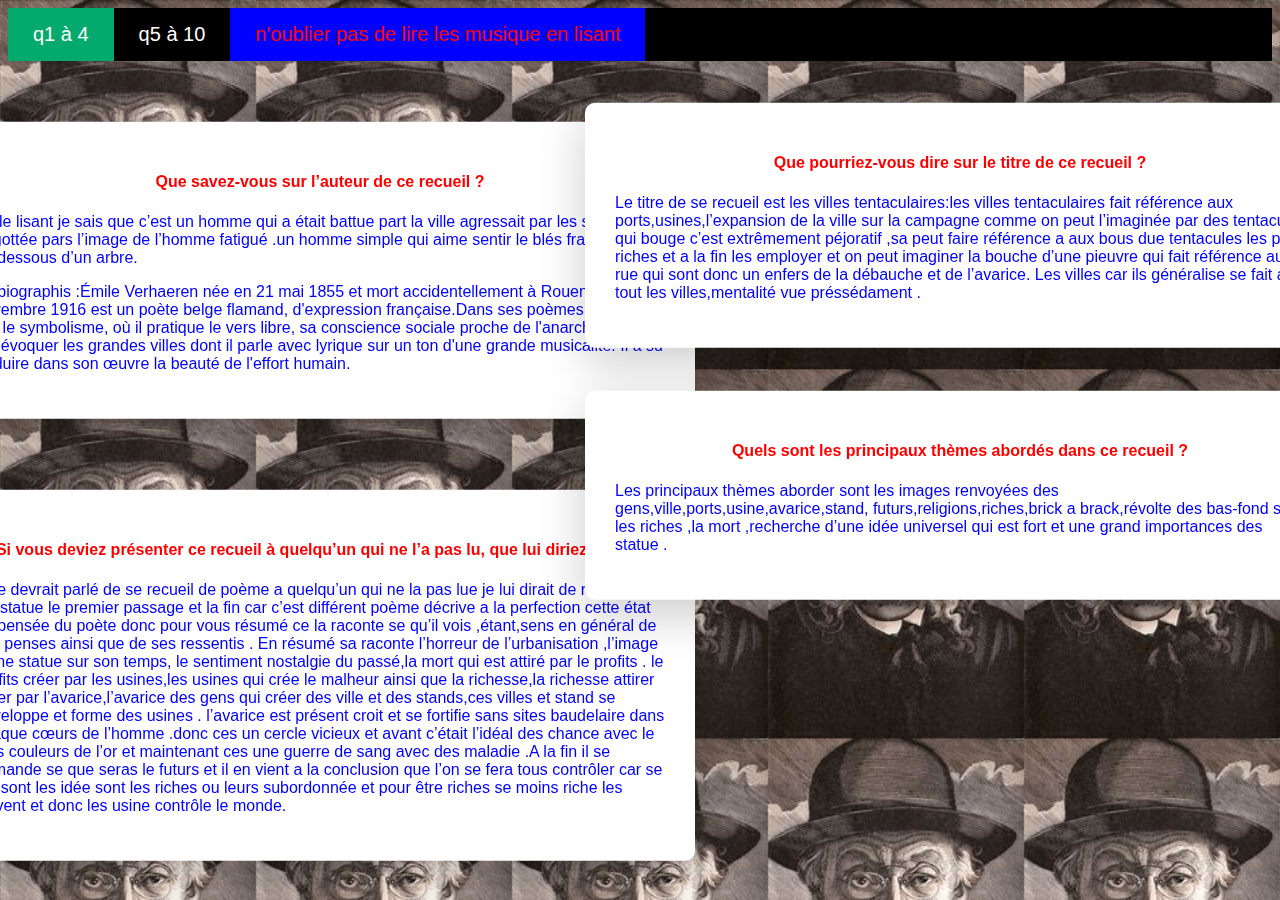
==== index.html @ 71045d82 "Add files via upload" ====
<!DOCTYPE html>
<!--
Click nbfs://nbhost/SystemFileSystem/Templates/Licenses/license-default.txt to change this license
Click nbfs://nbhost/SystemFileSystem/Templates/Other/html.html to edit this template
-->
<html>
    <head>
        <title>TODO supply a title</title>
        <meta charset="UTF-8">
        <meta name="viewport" content="width=device-width, initial-scale=1.0">
        <link href="lien.css" rel="stylesheet" type="text/css"/>
    </head>
    <body class="fon"> 
        <div class="topnav">
            <a class="active" href="index.html">q1 à 4</a> 
            <a href="suivent.html">q5 à 10</a>
           
            <a style="color:red;background-color:blue ;"> n'oublier pas de lire les musique en lisant</a>
            
        </div>
        
        <div class="container" style="top:30% ;left:25%"><h4 style="color: red;text-align: center"> Que savez-vous sur l’auteur de ce recueil ? </h4><p> En le lisant je sais que c’est un homme qui a était battue part la ville agressait par les sons dégottée pars l’image de l’homme fatigué .un homme simple qui aime sentir le blés frai ,dormir en dessous d’un arbre.<p>
            <p>La biographis :Émile Verhaeren née en 21 mai 1855 et mort accidentellement à Rouen le 27 novembre 1916 est un poète belge flamand, d'expression française.Dans ses poèmes influencés par le symbolisme, où il pratique le vers libre, sa conscience sociale proche de l'anarchisme lui fait évoquer les grandes villes dont il parle avec lyrique sur un ton d'une grande musicalité. Il a su traduire dans son œuvre la beauté de l'effort humain.
            </p></div>
        <div class="container" style="top:75% ;left:25%"><h4 style="color: red;text-align: center">Si vous deviez présenter ce recueil à quelqu’un qui ne l’a pas lu, que lui diriez-vous ? </h4><p> Si je devrait parlé de se recueil de poème  a quelqu’un qui ne la pas lue je lui dirait de regarder les statue le premier passage et la fin car c’est différent  poème décrive a la perfection cette état de pensée du poète donc pour vous résumé ce la raconte se qu’il vois ,étant,sens en général de ces penses ainsi que de ses ressentis . En résumé sa raconte l’horreur de l’urbanisation ,l’image d’une statue sur son temps, le sentiment nostalgie du passé,la mort qui est attiré par le profits . le profits créer par les usines,les usines qui crée le malheur ainsi que la richesse,la richesse attirer créer par l’avarice,l’avarice des gens qui créer des ville et des stands,ces villes et stand se développe et forme des usines . l’avarice est présent croit et se fortifie sans sites baudelaire dans chaque cœurs de l’homme .donc ces un cercle vicieux et avant c’était l’idéal des chance avec le blés couleurs de l’or et maintenant ces une guerre de sang avec des maladie .A la fin il se demande se que seras le futurs et  il en vient a la conclusion que l’on se fera tous contrôler car se qui sont les idée sont les riches ou leurs subordonnée et pour être riches se moins riche les suivent et donc les usine contrôle le monde.<p></div>
        <div class="container" style="top:25% ;left:75%"><h4 style="color: red;text-align: center">Que pourriez-vous dire sur le titre de ce recueil ? </h4><p> Le titre de se recueil est les villes tentaculaires:les villes tentaculaires fait référence  aux ports,usines,l’expansion de la ville sur la campagne comme on peut l’imaginée par des tentacule qui bouge c’est extrêmement péjoratif ,sa peut faire référence a aux bous due tentacules les plus riches et a la fin les employer et on peut imaginer la bouche d’une pieuvre qui fait référence aux rue qui sont donc un enfers de la débauche et de l’avarice. Les villes car ils généralise se fait a tout les villes,mentalité  vue préssédament . <p></div>
        <div class="container" style="top:55% ;left:75%"><h4 style="color: red ;text-align: center">Quels sont les principaux thèmes abordés dans ce recueil ? </h4><p> Les principaux thèmes aborder sont les images renvoyées des gens,ville,ports,usine,avarice,stand, futurs,religions,riches,brick a brack,révolte des bas-fond sur les riches ,la mort ,recherche d’une idée universel qui est fort et une grand importances des statue .<p></div>
        
        <iframe style="padding-top: 30%;padding-right: 10%;float: right" width="600" height="300" src="https://www.youtube.com/embed/ASReA9i0_yk" title="YouTube video player" frameborder="0" allow="accelerometer; autoplay; clipboard-write; encrypted-media; gyroscope; picture-in-picture" allowfullscreen></iframe>
        <div style="padding-top: 46%;color: wheat">
            j'ai choisis c'est chanson car elle représentent se que dit le poète ou se qu'il essaye de dire comme c’était mieux avant et la vie en ville (voire autre musique pages 2)
    </body>
</html>
---- lien.css ----
div {
  margin: 0;
  font-family: Arial, Helvetica, sans-serif;
}

.topnav {
  overflow: hidden;
  background-color: black;
  
}


.topnav a {
  float: left;
  color: white;
  text-align: center;
  padding: 15px 25px;
  text-decoration: none;
  font-size: 20px;
}

.topnav a:hover {
  background-color: #ddd;
  color: black;
}

.topnav a.active {
  background-color: #04AA6D;
  color: white;
} 
.container{
    position: absolute;
    transform: translate(-50%,-50%);
    width: 750px;
    padding: 30px;
    background: #fff;
    box-sizing: border-box;
    border-radius: 10px;
    box-shadow: 0 15px 50px rgba(0,0,0,.2);
    color: blue;
    
}
.circle{
    width:500px;
    height: 500px;
    border-left: 50%;
    background-size:100% 100%;
    border-radius:50%;
    float: left;
}
.fond{
    font-family: 'open sans',sans-serif;
    background-image: url("R.gif");
    background-size: 20%
}
img{
    width:200px;
    height:150px;
    margin: 17px;
}
.fon{
    font-family: 'open sans',sans-serif;
    background-image: url("OIP.jpg");
    background-size: 20%
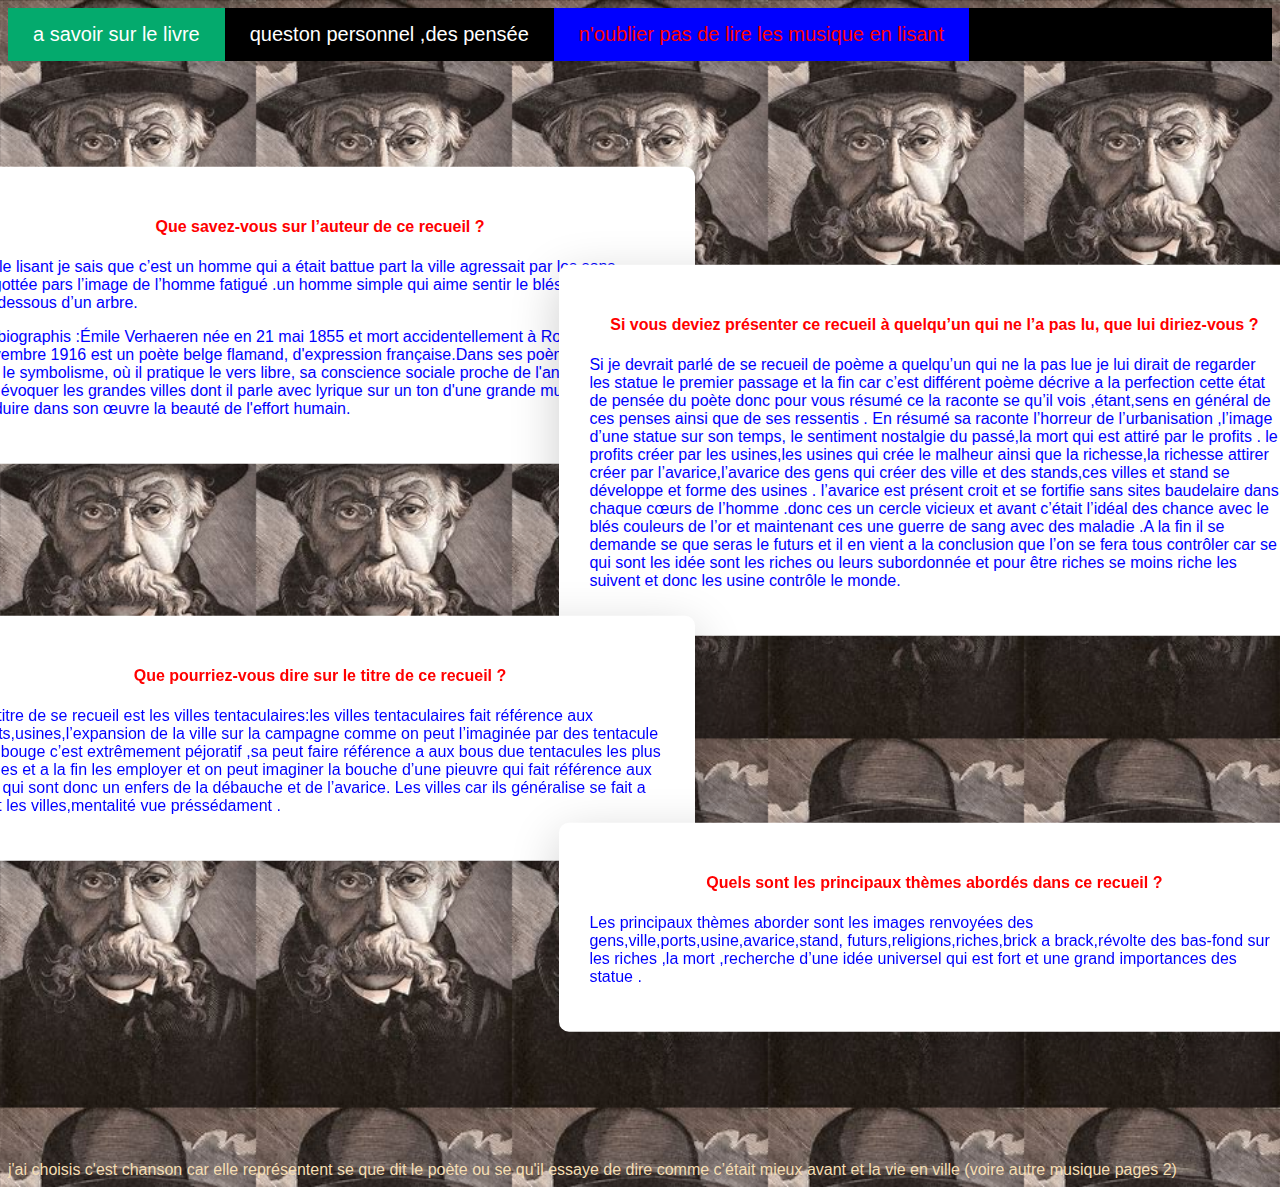
==== commit 6ee7d1c2: "Update index.html" ====
--- a/index.html
+++ b/index.html
@@ -12,22 +12,24 @@
     </head>
     <body class="fon"> 
         <div class="topnav">
-            <a class="active" href="index.html">q1 à 4</a> 
-            <a href="suivent.html">q5 à 10</a>
+            <a class="active" href="index.html">a savoir sur le livre</a> 
+            <a href="suivent.html">queston personnel ,des pensée</a>
            
             <a style="color:red;background-color:blue ;"> n'oublier pas de lire les musique en lisant</a>
             
         </div>
-        
-        <div class="container" style="top:30% ;left:25%"><h4 style="color: red;text-align: center"> Que savez-vous sur l’auteur de ce recueil ? </h4><p> En le lisant je sais que c’est un homme qui a était battue part la ville agressait par les sons dégottée pars l’image de l’homme fatigué .un homme simple qui aime sentir le blés frai ,dormir en dessous d’un arbre.<p>
+      
+        <div class="container" style="top:35% ;left:25%"><h4 style="color: red;text-align: center"> Que savez-vous sur l’auteur de ce recueil ? </h4><p> En le lisant je sais que c’est un homme qui a était battue part la ville agressait par les sons dégottée pars l’image de l’homme fatigué .un homme simple qui aime sentir le blés frai ,dormir en dessous d’un arbre.<p>
             <p>La biographis :Émile Verhaeren née en 21 mai 1855 et mort accidentellement à Rouen le 27 novembre 1916 est un poète belge flamand, d'expression française.Dans ses poèmes influencés par le symbolisme, où il pratique le vers libre, sa conscience sociale proche de l'anarchisme lui fait évoquer les grandes villes dont il parle avec lyrique sur un ton d'une grande musicalité. Il a su traduire dans son œuvre la beauté de l'effort humain.
             </p></div>
-        <div class="container" style="top:75% ;left:25%"><h4 style="color: red;text-align: center">Si vous deviez présenter ce recueil à quelqu’un qui ne l’a pas lu, que lui diriez-vous ? </h4><p> Si je devrait parlé de se recueil de poème  a quelqu’un qui ne la pas lue je lui dirait de regarder les statue le premier passage et la fin car c’est différent  poème décrive a la perfection cette état de pensée du poète donc pour vous résumé ce la raconte se qu’il vois ,étant,sens en général de ces penses ainsi que de ses ressentis . En résumé sa raconte l’horreur de l’urbanisation ,l’image d’une statue sur son temps, le sentiment nostalgie du passé,la mort qui est attiré par le profits . le profits créer par les usines,les usines qui crée le malheur ainsi que la richesse,la richesse attirer créer par l’avarice,l’avarice des gens qui créer des ville et des stands,ces villes et stand se développe et forme des usines . l’avarice est présent croit et se fortifie sans sites baudelaire dans chaque cœurs de l’homme .donc ces un cercle vicieux et avant c’était l’idéal des chance avec le blés couleurs de l’or et maintenant ces une guerre de sang avec des maladie .A la fin il se demande se que seras le futurs et  il en vient a la conclusion que l’on se fera tous contrôler car se qui sont les idée sont les riches ou leurs subordonnée et pour être riches se moins riche les suivent et donc les usine contrôle le monde.<p></div>
-        <div class="container" style="top:25% ;left:75%"><h4 style="color: red;text-align: center">Que pourriez-vous dire sur le titre de ce recueil ? </h4><p> Le titre de se recueil est les villes tentaculaires:les villes tentaculaires fait référence  aux ports,usines,l’expansion de la ville sur la campagne comme on peut l’imaginée par des tentacule qui bouge c’est extrêmement péjoratif ,sa peut faire référence a aux bous due tentacules les plus riches et a la fin les employer et on peut imaginer la bouche d’une pieuvre qui fait référence aux rue qui sont donc un enfers de la débauche et de l’avarice. Les villes car ils généralise se fait a tout les villes,mentalité  vue préssédament . <p></div>
-        <div class="container" style="top:55% ;left:75%"><h4 style="color: red ;text-align: center">Quels sont les principaux thèmes abordés dans ce recueil ? </h4><p> Les principaux thèmes aborder sont les images renvoyées des gens,ville,ports,usine,avarice,stand, futurs,religions,riches,brick a brack,révolte des bas-fond sur les riches ,la mort ,recherche d’une idée universel qui est fort et une grand importances des statue .<p></div>
+        <div class="container" style="top:50% ;left:73%"><h4 style="color: red;text-align: center">Si vous deviez présenter ce recueil à quelqu’un qui ne l’a pas lu, que lui diriez-vous ? </h4><p> Si je devrait parlé de se recueil de poème  a quelqu’un qui ne la pas lue je lui dirait de regarder les statue le premier passage et la fin car c’est différent  poème décrive a la perfection cette état de pensée du poète donc pour vous résumé ce la raconte se qu’il vois ,étant,sens en général de ces penses ainsi que de ses ressentis . En résumé sa raconte l’horreur de l’urbanisation ,l’image d’une statue sur son temps, le sentiment nostalgie du passé,la mort qui est attiré par le profits . le profits créer par les usines,les usines qui crée le malheur ainsi que la richesse,la richesse attirer créer par l’avarice,l’avarice des gens qui créer des ville et des stands,ces villes et stand se développe et forme des usines . l’avarice est présent croit et se fortifie sans sites baudelaire dans chaque cœurs de l’homme .donc ces un cercle vicieux et avant c’était l’idéal des chance avec le blés couleurs de l’or et maintenant ces une guerre de sang avec des maladie .A la fin il se demande se que seras le futurs et  il en vient a la conclusion que l’on se fera tous contrôler car se qui sont les idée sont les riches ou leurs subordonnée et pour être riches se moins riche les suivent et donc les usine contrôle le monde.<p></div>
+        <div class="container" style="top:82% ;left:25%"><h4 style="color: red;text-align: center">Que pourriez-vous dire sur le titre de ce recueil ? </h4><p> Le titre de se recueil est les villes tentaculaires:les villes tentaculaires fait référence  aux ports,usines,l’expansion de la ville sur la campagne comme on peut l’imaginée par des tentacule qui bouge c’est extrêmement péjoratif ,sa peut faire référence a aux bous due tentacules les plus riches et a la fin les employer et on peut imaginer la bouche d’une pieuvre qui fait référence aux rue qui sont donc un enfers de la débauche et de l’avarice. Les villes car ils généralise se fait a tout les villes,mentalité  vue préssédament . <p></div>
+        <div class="container" style="top:103% ;left: 73%"><h4 style="color: red ;text-align: center">Quels sont les principaux thèmes abordés dans ce recueil ? </h4><p> Les principaux thèmes aborder sont les images renvoyées des gens,ville,ports,usine,avarice,stand, futurs,religions,riches,brick a brack,révolte des bas-fond sur les riches ,la mort ,recherche d’une idée universel qui est fort et une grand importances des statue .<p></div>
         
-        <iframe style="padding-top: 30%;padding-right: 10%;float: right" width="600" height="300" src="https://www.youtube.com/embed/ASReA9i0_yk" title="YouTube video player" frameborder="0" allow="accelerometer; autoplay; clipboard-write; encrypted-media; gyroscope; picture-in-picture" allowfullscreen></iframe>
-        <div style="padding-top: 46%;color: wheat">
+        <iframe style="padding-top:63%;padding-left: 10%;width: 40%;background-size:100% 100%;" width="600" height="300" src="https://www.youtube.com/embed/ASReA9i0_yk" title="YouTube video player" frameborder="0" allow="accelerometer; autoplay; clipboard-write; encrypted-media; gyroscope; picture-in-picture" allowfullscreen></iframe>
+        
+        <div style="color: wheat">
             j'ai choisis c'est chanson car elle représentent se que dit le poète ou se qu'il essaye de dire comme c’était mieux avant et la vie en ville (voire autre musique pages 2)
-    </body>
-</html>+        </div>
+        </body>
+</html>
--- a/lien.css
+++ b/lien.css
@@ -61,4 +61,5 @@
 .fon{
     font-family: 'open sans',sans-serif;
     background-image: url("OIP.jpg");
-    background-size: 20%+    background-size: 20%
+}
